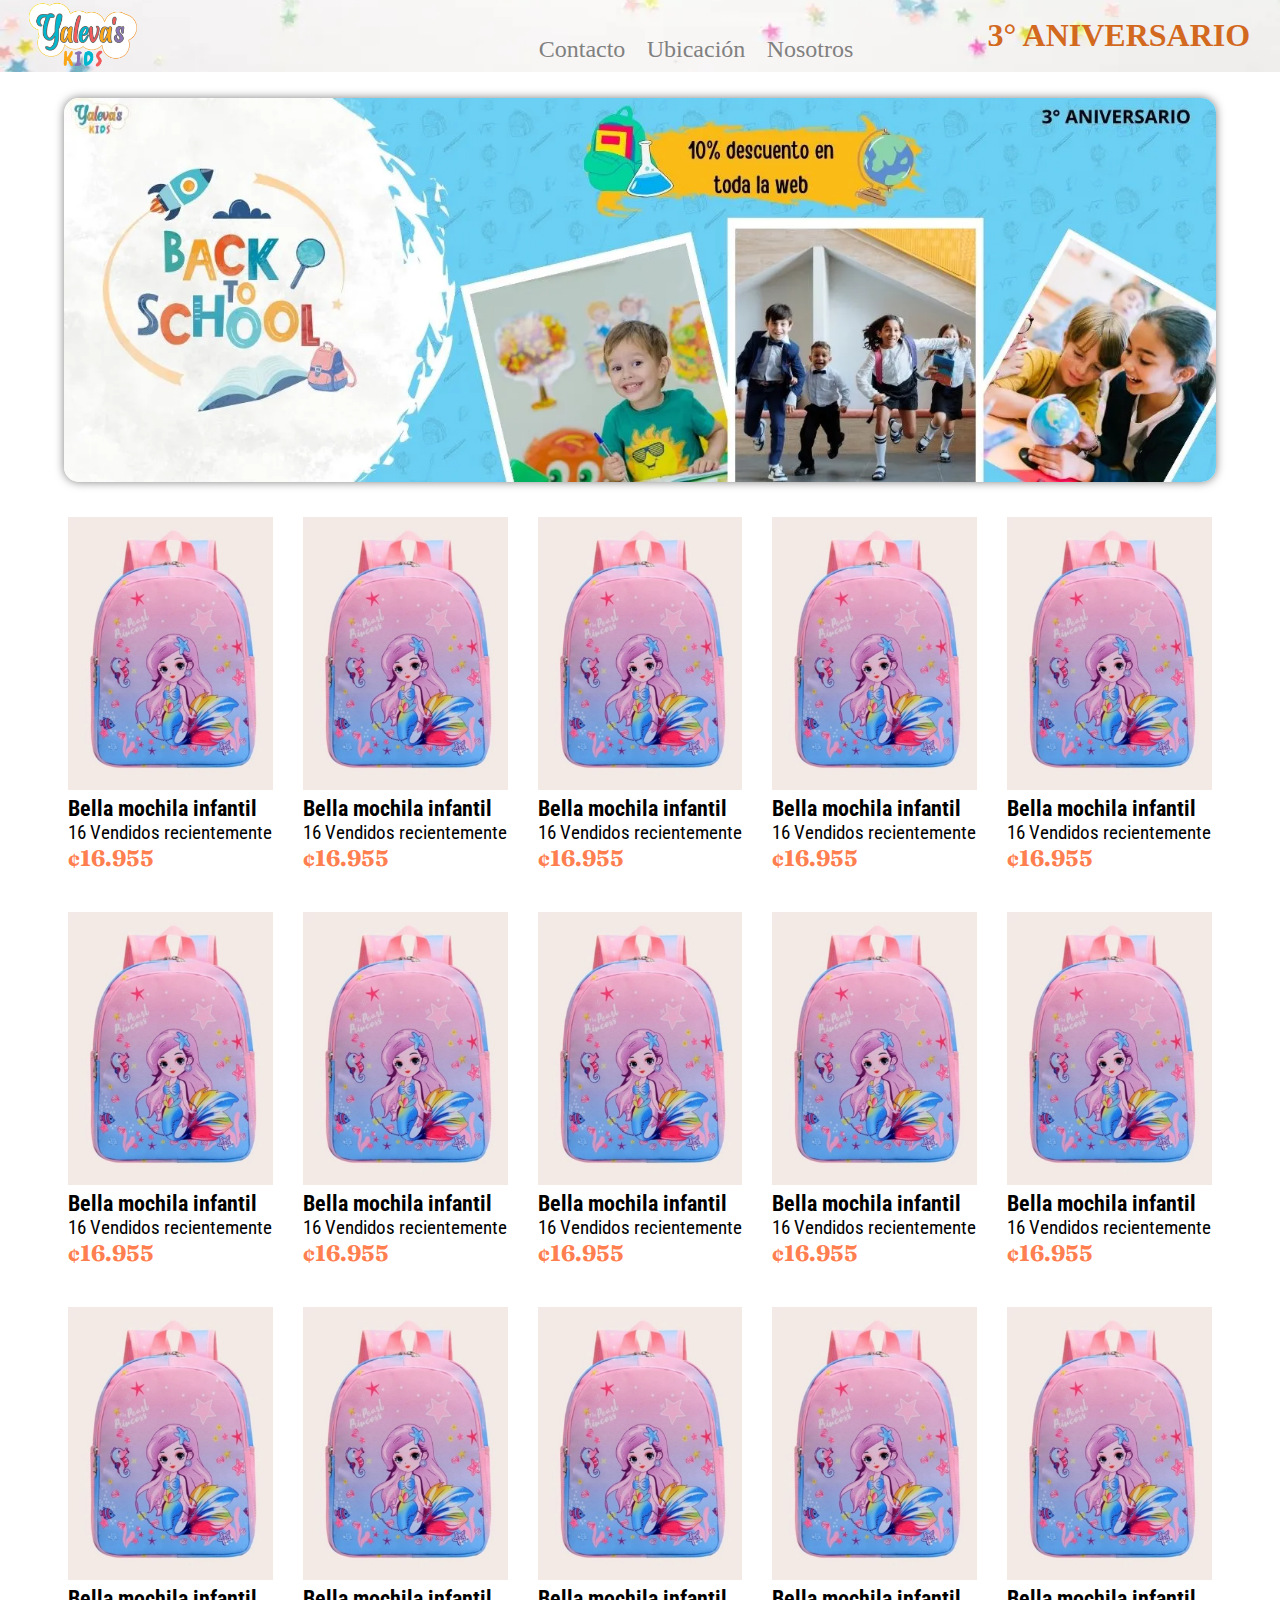
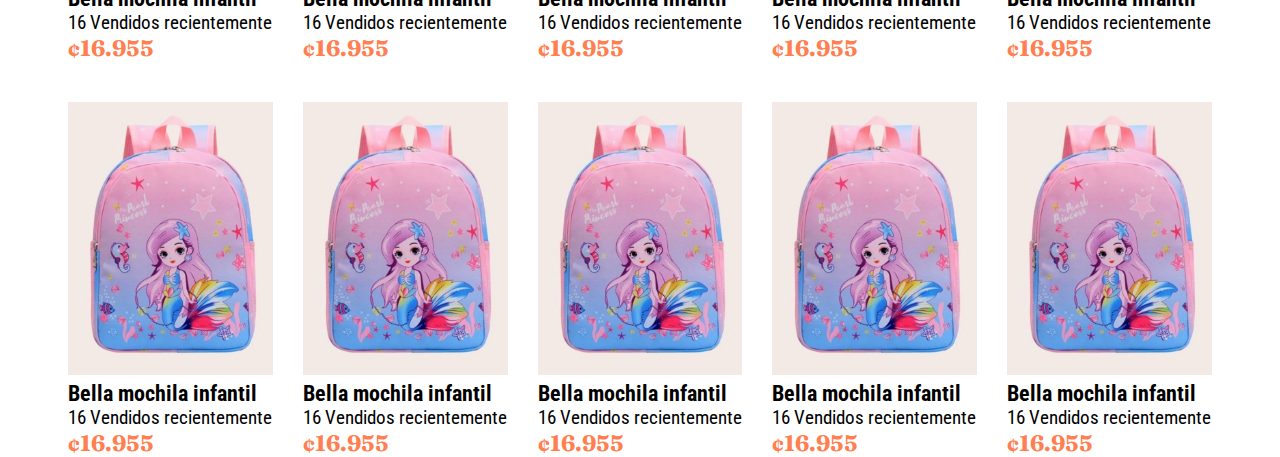
==== index.html @ 24a02878 "se desarrolla el responsive2" ====
<!DOCTYPE html>
<html lang="es">

<head>
  <meta charset="UTF-8">
  <meta name="viewport" content="width=device-width, initial-scale=1.0">
  <link rel="stylesheet" href="src/estilos/reset.css">
  <link rel="stylesheet" href="src/estilos/index.css">
  <link rel="stylesheet" href="src/estilos/articulo.css">

  <link rel="preconnect" href="https://fonts.googleapis.com">
  <link rel="preconnect" href="https://fonts.gstatic.com" crossorigin>
  <link rel="preconnect" href="https://fonts.googleapis.com">
  <link rel="preconnect" href="https://fonts.gstatic.com" crossorigin>
  <link rel="preconnect" href="https://fonts.googleapis.com">
  <link rel="preconnect" href="https://fonts.gstatic.com" crossorigin>
  <link
    href="https://fonts.googleapis.com/css2?family=Fraunces:opsz,wght@9..144,300;9..144,400;9..144,700&family=Roboto+Condensed:ital,wght@0,300;0,700;1,500&display=swap"
    rel="stylesheet">
  <title>Yaleva S</title>
</head>

<body>
  <header class="header-container">

    <img src="src/imagenes/img-paginas/YALEVAS-STORE-KIDS.webp" alt="LOGO" class="img_logo">


    <nav class="menu-superior">
      <a href="https://tinyurl.com/Contactowebyalevas" class="menu_superior-elemento">
        <p>Contacto</p>
      </a>
      <a href="" class="menu_superior-elemento">
        <p>Ubicación</p>
      </a>
      <a href="" class="menu_superior-elemento">
        <p>Nosotros</p>
      </a>
    </nav>


    <h1 class="titulo-aniversario">3° ANIVERSARIO</h1>
  </header>

  <main class="main-container">

      <picture class="banner-temporada">
        <source class="img_banner_temporada" media="(max-width: 600px)" srcset="src/imagenes/img-paginas/flayer-temporada1500px.webp">
        <source class="img_banner_temporada" media="(max-width: 1024px)" srcset="src/imagenes/img-paginas/flayer-temporada1500px.webp">
        <img class="img_banner_temporada" src="src/imagenes/img-paginas/flayer-temporada-escolar-web.webp" alt="Descripción de la imagen">
      </picture>

    <Section class="contenedor-articulos" id="contenedor-articulos">

    </Section>

  </main>

  <footer>
    <section class="contenedor-menu">

      <div class="menu-inferior">

        <a href="#" class="contenedor-icono">
          <img src="src/imagenes/iconos/icono-home.svg" alt="HOME" class="icono-menu">
          <p class="texto-menu">Inicio</p>
        </a>

        <a href="#" class="contenedor-icono">
          <img src="src/imagenes/iconos/icono-maps.svg" alt="MAPS" class="icono-menu">
          <p class="texto-menu">Ubicación</p>
        </a>

        <a href="https://tinyurl.com/Contacto-yalevas-movil" class="contenedor-icono">
          <img src="src/imagenes/iconos/icono-whatsapp.svg" alt="WHATSAPP" class="icono-menu">
          <p class="texto-menu">Contacto</p>
        </a>

        <a href="#" class="contenedor-icono">
          <img src="src/imagenes/iconos/bx-group.svg" alt="GRUPO" class="icono-menu">
          <p class="texto-menu">Grupo</p>
        </a>

        <a href="#" class="contenedor-icono">
          <img src="src/imagenes/iconos/icono-nosotros.svg" alt="INFO" class="icono-menu">
          <p class="texto-menu">Nosotros</p>
        </a>

      </div>
    </section>
  </footer>
  <script src="src/scripts/enviardatos.js"></script>
</body>

</html>
---- src/estilos/index.css ----
.header-container {
  display: grid;
  grid-template-columns: repeat(3, 1fr);
  width: 100%;
  height: 5%;
  align-items: center;
  flex-direction: row;
  background-image: url(../imagenes/img-paginas/banner2.webp);
  background-size: cover;
  background-repeat: no-repeat;
  background-position: center center;
}

.banner-superior {
  width: 100%;
  height: auto;
  position: absolute;
}

.img_logo {
  width: 30%;
  margin-left: 4%;
  position: relative;
}

.menu-superior {
  display: flex;
  justify-content: end;
  align-self: end;
  margin-bottom: 2%;
  gap: 5%;
}

.menu_superior-elemento {
  font-size: 1.5rem;
  text-decoration: none;
  color: gray;

}

.titulo-aniversario {
  display: flex;
  font-size: 2rem;
  font-weight: bold;
  justify-content: end;
  margin-right: 7%;
  color: chocolate;
}

.banner-temporada {
  display: flex;
  flex-wrap: wrap;
  justify-content: center;
  align-items: center;
  margin: 2% 0;

}

.img_banner_temporada {
  width: 90%;
  border-radius: 15px;
  box-shadow: 0 0 10px rgba(0, 0, 0, 0.5);
}

.contenedor-menu {
  display: none;
}


/* ↓↓ TABLET ↓↓ */
@media only screen and (min-width: 601px) and (max-width: 1024px) {
  * {
    box-sizing: border-box;
  }

  html,
  body {
    height: 100%;
    margin: 0;
    padding: 0;
  }

  body {
    display: flex;
    flex-direction: column;
    user-select: none;
  }

  .header-container {

    height: auto;
    grid-template-columns: repeat(2, 1fr);
    justify-content: space-around;
    padding: 5px;
    background-image: url(../imagenes/img-paginas/banner.webp);
  }

  .img_logo {
    width: 50%;
    height: auto;
  }

  .menu-superior {
    display: none;
  }

  .titulo-aniversario {
    display: flex;
    align-items: center;
    font-weight: 700;
    font-size: 2.5rem;
    font-family: 'Roboto Condensed', sans-serif;
  }

  .banner-temporada {
    width: 100%;
    display: flex;
    flex-wrap: wrap;
    justify-content: center;
    align-items: center;
    margin: 5% 0;
  }
  
  .img_banner_temporada {
    width: 60%;
    border-radius: 15px;
    box-shadow: 0 0 10px rgba(0, 0, 0, 0.5);
  }

  .envio-txt {
    background-color: palevioletred;
    padding: 5px;
    width: 100%;
    opacity: 70%;
  }

  

  footer {
    padding-bottom: 85px
  }

  .contenedor-menu {
    display: inline;
    position: fixed;
    bottom: 0;
    width: 100%;
    background-color: #f1f1f1;
    box-shadow: 0px -5px 5px 0px rgba(0, 0, 0, 0.1);
    padding: 10px;
    font-size: 16px;
    font-weight: bold;
  }

  .menu-inferior {
    width: 100%;
    display: flex;
    justify-content: space-around;
  }

  .contenedor-icono {
    display: flex;
    flex-direction: column;
    justify-content: center;
    color: black;
    font-family: 'Roboto Condensed', sans-serif;
    gap: 5px;
    text-decoration: none;
  }

  .icono-menu {
    height: 30px;
  }

}

/* ↓↓ MOVIL ↓↓ */
@media screen and (max-width: 600px) {
  * {
    box-sizing: border-box;
  }

  html,
  body {
    height: 100%;
    margin: 0;
    padding: 0;
  }

  body {
    display: flex;
    flex-direction: column;
    user-select: none;
  }

  .header-container {

    height: auto;
    grid-template-columns: repeat(2, 1fr);
    justify-content: space-around;

    padding: 5px;
    background-image: url(../imagenes/img-paginas/banner.webp);
    /* background-size: cover;
    background-repeat: no-repeat;
    background-position: center center; */
  }

  .img_logo {
    width: 50%;
    height: auto;
  }

  .menu-superior {
    display: none;
  }

  .titulo-aniversario {
    display: flex;
    align-items: center;
    font-weight: 700;
    font-size: 20px;
    font-family: 'Roboto Condensed', sans-serif;
  }

  .banner-temporada {
    width: 100%;
    display: flex;
    flex-wrap: wrap;
    justify-content: center;
    align-items: center;
    margin: 5% 0;
  }
  
  .img_banner_temporada {
    width: 70%;
    border-radius: 15px;
    box-shadow: 0 0 10px rgba(0, 0, 0, 0.5);
  }

  .envio-txt {
    background-color: palevioletred;
    padding: 5px;
    width: 100%;
    opacity: 70%;
  }

  footer {
    padding-bottom: 85px
  }

  .contenedor-menu {
    display: inline;
    position: fixed;
    bottom: 0;
    width: 100%;
    background-color: #f1f1f1;
    box-shadow: 0px -5px 5px 0px rgba(0, 0, 0, 0.1);
    padding: 10px;
    font-size: 16px;
    font-weight: bold;
  }

  .menu-inferior {
    width: 100%;
    display: flex;
    justify-content: space-around;
  }

  .contenedor-icono {
    display: flex;
    flex-direction: column;
    justify-content: center;
    color: black;
    font-family: 'Roboto Condensed', sans-serif;
    gap: 5px;
    text-decoration: none;
  }

  .icono-menu {
    height: 30px;
  }

}
---- src/estilos/articulo.css ----
.contenedor-articulos {
	display: flex;
	flex-wrap: wrap;
	justify-content: center;
	gap: 30px;
}

.caja-articulo {
	display: flex;
	flex-direction: column;
	width: 16%;
	margin-top: 10px;
	text-decoration: none;
	color: black;
}

.caja_imagen-articulo {
	display: flex;
	width: 100%;

}

.nombre-txt {
	font-weight: bold;
}

.imagen-articulo {
	width: 100%;
}

.descripciones {
	font-family: 'Roboto Condensed', sans-serif;
	margin-top: 5px;
	font-size: 1.4rem;
}

.no-vendidos {
	font-size: 1.2rem;
}

.precio-txt {
	font-family: 'Fraunces', serif;
	font-weight: bold;
	color: coral;
}

/* ↓↓ TABLET ↓↓ */
@media only screen and (min-width: 526px) and (max-width: 1024px) {

	.contenedor-articulos {
		display: flex;
		flex-wrap: wrap;
		justify-content: center;
		margin: 5px;
		gap: 0;
	}

	.caja-articulo {
		display: flex;
		flex-direction: column;
		align-items: center;
		width: 20%;
		margin-top: 10px;
		text-decoration: none;
		color: black;
	}

	.caja_imagen-articulo {
		display: flex;
		justify-content: center;
	}

	.nombre-txt {
		font-weight: bold;
	}

	.imagen-articulo {
		width: 90%;
	}
	
	.descripciones {
		display: flex;
		flex-direction: column;
		justify-content: center;
		width: 90%;
		font-family: 'Roboto Condensed', sans-serif;
		margin-top: 5px;
		font-size: 1.07rem;
	}	

	.no-vendidos {
		font-size: .87rem;
	}
	
	.precio-txt {
		font-family: 'Fraunces', serif;
		font-weight: bold;
		color: coral;
		font-size: 1.5rem;
	}
}

/* ↓↓ MOVIL ↓↓ */
@media only screen and (min-width: 200px) and (max-width: 525px) {

	.contenedor-articulos {
		display: flex;
		flex-wrap: wrap;
		justify-content: center;
		gap: 0;
		margin: 5px;
	}

	.caja-articulo {
		display: flex;
		flex-direction: column;
		align-items: center;
		width: 50%;
		margin-top: 10px;
		text-decoration: none;
		color: black;
	}

	.caja_imagen-articulo {
		display: flex;
		justify-content: center;
	}

	.nombre-txt {
		font-weight: bold;
		
	}

	.imagen-articulo {
		width: 90%;
	}
	
	.descripciones {
		display: flex;
		flex-direction: column;
		justify-content: center;
		width: 90%;
		font-family: 'Roboto Condensed', sans-serif;
		margin-top: 5px;
		font-size: 18px;
	}

	.no-vendidos {
		font-size: 10px;
	}
	
	.precio-txt {
		font-family: 'Fraunces', serif;
		font-weight: bold;
		color: coral;
	}
}
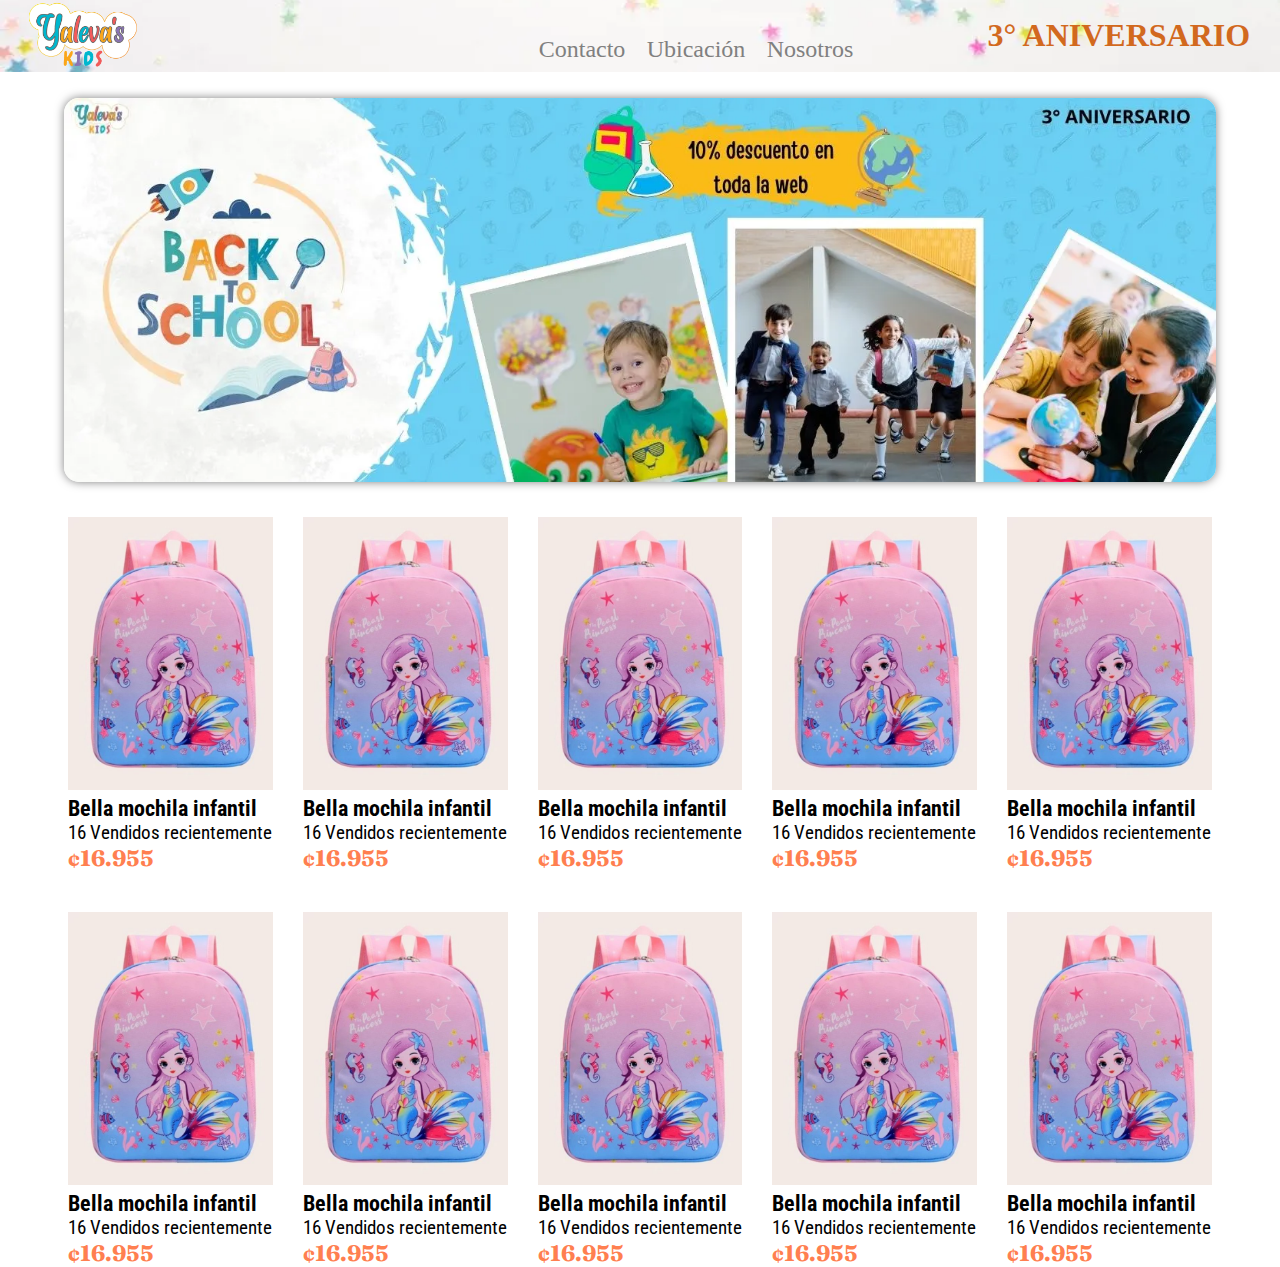
==== commit 74a1d49a: "se agtegan varios archivos js y se hace la integracion para crear elementos en la matris en base al " ====
--- a/index.html
+++ b/index.html
@@ -7,6 +7,7 @@
   <link rel="stylesheet" href="src/estilos/reset.css">
   <link rel="stylesheet" href="src/estilos/index.css">
   <link rel="stylesheet" href="src/estilos/articulo.css">
+  <link rel="stylesheet" href="src/estilos/header.css">
 
   <link rel="preconnect" href="https://fonts.googleapis.com">
   <link rel="preconnect" href="https://fonts.gstatic.com" crossorigin>
@@ -33,7 +34,7 @@
       <a href="" class="menu_superior-elemento">
         <p>Ubicación</p>
       </a>
-      <a href="" class="menu_superior-elemento">
+      <a href="matriz.html" class="menu_superior-elemento">
         <p>Nosotros</p>
       </a>
     </nav>
@@ -81,7 +82,7 @@
           <p class="texto-menu">Grupo</p>
         </a>
 
-        <a href="#" class="contenedor-icono">
+        <a href="matriz.html" class="contenedor-icono">
           <img src="src/imagenes/iconos/icono-nosotros.svg" alt="INFO" class="icono-menu">
           <p class="texto-menu">Nosotros</p>
         </a>
@@ -89,7 +90,7 @@
       </div>
     </section>
   </footer>
-  <script src="src/scripts/enviardatos.js"></script>
+  <script src="src/scripts/mostrardatos-index.js"></script>
 </body>
 
 </html>--- a/src/estilos/index.css
+++ b/src/estilos/index.css
@@ -1,4 +1,4 @@
-.header-container {
+/* .header-container {
   display: grid;
   grid-template-columns: repeat(3, 1fr);
   width: 100%;
@@ -9,7 +9,7 @@
   background-size: cover;
   background-repeat: no-repeat;
   background-position: center center;
-}
+} */
 
 .banner-superior {
   width: 100%;
@@ -17,35 +17,34 @@
   position: absolute;
 }
 
-.img_logo {
+/* .img_logo {
   width: 30%;
   margin-left: 4%;
   position: relative;
-}
-
-.menu-superior {
+} */
+
+/* .menu-superior {
   display: flex;
   justify-content: end;
   align-self: end;
   margin-bottom: 2%;
   gap: 5%;
-}
-
-.menu_superior-elemento {
+} */
+
+/* .menu_superior-elemento {
   font-size: 1.5rem;
   text-decoration: none;
   color: gray;
-
-}
-
-.titulo-aniversario {
+} */
+
+/* .titulo-aniversario {
   display: flex;
   font-size: 2rem;
   font-weight: bold;
   justify-content: end;
   margin-right: 7%;
   color: chocolate;
-}
+} */
 
 .banner-temporada {
   display: flex;
@@ -86,31 +85,30 @@
     user-select: none;
   }
 
-  .header-container {
-
+  /* .header-container {
     height: auto;
     grid-template-columns: repeat(2, 1fr);
     justify-content: space-around;
     padding: 5px;
     background-image: url(../imagenes/img-paginas/banner.webp);
-  }
-
-  .img_logo {
+  } */
+
+  /* .img_logo {
     width: 50%;
     height: auto;
-  }
-
-  .menu-superior {
+  } */
+
+  /* .menu-superior {
     display: none;
-  }
-
-  .titulo-aniversario {
+  } */
+
+  /* .titulo-aniversario {
     display: flex;
     align-items: center;
     font-weight: 700;
     font-size: 2.5rem;
     font-family: 'Roboto Condensed', sans-serif;
-  }
+  } */
 
   .banner-temporada {
     width: 100%;
@@ -193,17 +191,12 @@
     user-select: none;
   }
 
-  .header-container {
-
+  /* .header-container {
     height: auto;
     grid-template-columns: repeat(2, 1fr);
     justify-content: space-around;
-
     padding: 5px;
     background-image: url(../imagenes/img-paginas/banner.webp);
-    /* background-size: cover;
-    background-repeat: no-repeat;
-    background-position: center center; */
   }
 
   .img_logo {
@@ -221,7 +214,7 @@
     font-weight: 700;
     font-size: 20px;
     font-family: 'Roboto Condensed', sans-serif;
-  }
+  } */
 
   .banner-temporada {
     width: 100%;
--- a/src/estilos/header.css
+++ b/src/estilos/header.css
@@ -0,0 +1,98 @@
+.header-container {
+  display: grid;
+  grid-template-columns: repeat(3, 1fr);
+  width: 100%;
+  height: 5%;
+  
+  align-items: center;
+  flex-direction: row;
+  background-image: url(../imagenes/img-paginas/banner2.webp);
+  background-size: cover;
+  background-repeat: no-repeat;
+  background-position: center center;
+}
+
+.img_logo {
+  width: 30%;
+  margin-left: 4%;
+  cursor: pointer;
+  position: relative;
+}
+
+.menu-superior {
+  display: flex;
+  justify-content: end;
+  align-self: end;
+  margin-bottom: 2%;
+  gap: 5%;
+}
+
+.menu_superior-elemento {
+  font-size: 1.5rem;
+  text-decoration: none;
+  color: gray;
+}
+
+.titulo-aniversario {
+  display: flex;
+  font-size: 2rem;
+  font-weight: bold;
+  justify-content: end;
+  margin-right: 7%;
+  color: chocolate;
+}
+
+/* ↓↓ TABLET ↓↓ */
+@media only screen and (min-width: 601px) and (max-width: 1024px) {
+  .header-container {
+    height: auto;
+    grid-template-columns: repeat(2, 1fr);
+    justify-content: space-around;
+    padding: 5px;
+    background-image: url(../imagenes/img-paginas/banner.webp);
+  }
+
+  .img_logo {
+    width: 50%;
+    height: auto;
+  }
+
+  .menu-superior {
+    display: none;
+  }
+
+  .titulo-aniversario {
+    display: flex;
+    align-items: center;
+    font-weight: 700;
+    font-size: 2.5rem;
+    font-family: 'Roboto Condensed', sans-serif;
+  }
+}
+
+/* ↓↓ MOVIL ↓↓ */
+@media screen and (max-width: 600px) {
+  .header-container {
+    height: auto;
+    grid-template-columns: repeat(2, 1fr);
+    justify-content: space-around;
+    background-image: url(../imagenes/img-paginas/banner.webp);
+  }
+
+  .img_logo {
+    width: 50%;
+    height: auto;
+  }
+
+  .menu-superior {
+    display: none;
+  }
+
+  .titulo-aniversario {
+    display: flex;
+    align-items: center;
+    font-weight: 700;
+    font-size: 20px;
+    font-family: 'Roboto Condensed', sans-serif;
+  }
+}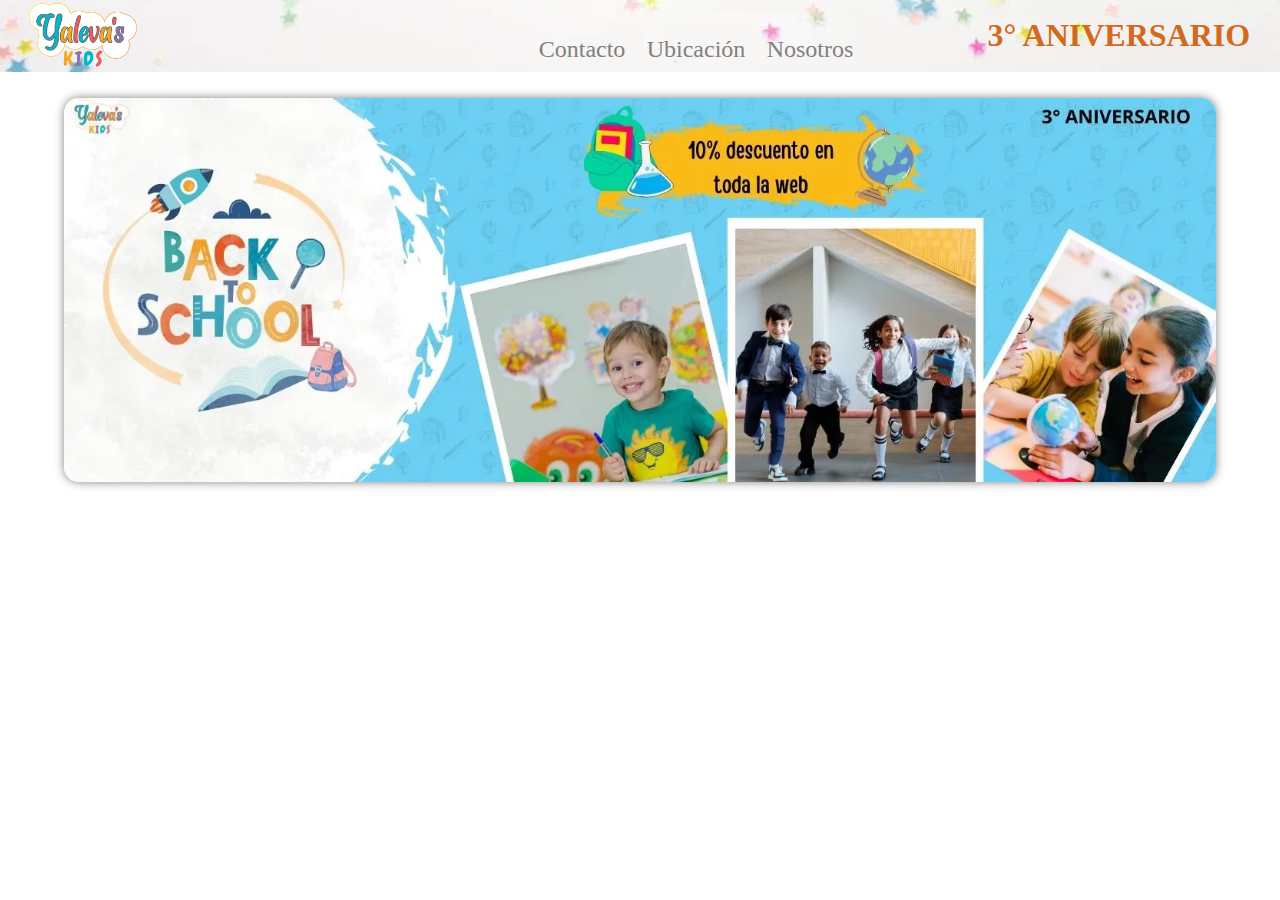
==== commit 8c483b76: "se separa el css del menu inferior para movil y se eliminan estilos no necesarios" ====
--- a/index.html
+++ b/index.html
@@ -8,6 +8,7 @@
   <link rel="stylesheet" href="src/estilos/index.css">
   <link rel="stylesheet" href="src/estilos/articulo.css">
   <link rel="stylesheet" href="src/estilos/header.css">
+  <link rel="stylesheet" href="src/estilos/menu.css">
 
   <link rel="preconnect" href="https://fonts.googleapis.com">
   <link rel="preconnect" href="https://fonts.gstatic.com" crossorigin>
--- a/src/estilos/index.css
+++ b/src/estilos/index.css
@@ -1,50 +1,8 @@
-/* .header-container {
-  display: grid;
-  grid-template-columns: repeat(3, 1fr);
-  width: 100%;
-  height: 5%;
-  align-items: center;
-  flex-direction: row;
-  background-image: url(../imagenes/img-paginas/banner2.webp);
-  background-size: cover;
-  background-repeat: no-repeat;
-  background-position: center center;
-} */
-
 .banner-superior {
   width: 100%;
   height: auto;
   position: absolute;
 }
-
-/* .img_logo {
-  width: 30%;
-  margin-left: 4%;
-  position: relative;
-} */
-
-/* .menu-superior {
-  display: flex;
-  justify-content: end;
-  align-self: end;
-  margin-bottom: 2%;
-  gap: 5%;
-} */
-
-/* .menu_superior-elemento {
-  font-size: 1.5rem;
-  text-decoration: none;
-  color: gray;
-} */
-
-/* .titulo-aniversario {
-  display: flex;
-  font-size: 2rem;
-  font-weight: bold;
-  justify-content: end;
-  margin-right: 7%;
-  color: chocolate;
-} */
 
 .banner-temporada {
   display: flex;
@@ -61,9 +19,7 @@
   box-shadow: 0 0 10px rgba(0, 0, 0, 0.5);
 }
 
-.contenedor-menu {
-  display: none;
-}
+
 
 
 /* ↓↓ TABLET ↓↓ */
@@ -84,31 +40,6 @@
     flex-direction: column;
     user-select: none;
   }
-
-  /* .header-container {
-    height: auto;
-    grid-template-columns: repeat(2, 1fr);
-    justify-content: space-around;
-    padding: 5px;
-    background-image: url(../imagenes/img-paginas/banner.webp);
-  } */
-
-  /* .img_logo {
-    width: 50%;
-    height: auto;
-  } */
-
-  /* .menu-superior {
-    display: none;
-  } */
-
-  /* .titulo-aniversario {
-    display: flex;
-    align-items: center;
-    font-weight: 700;
-    font-size: 2.5rem;
-    font-family: 'Roboto Condensed', sans-serif;
-  } */
 
   .banner-temporada {
     width: 100%;
@@ -132,42 +63,8 @@
     opacity: 70%;
   }
 
-  
-
   footer {
     padding-bottom: 85px
-  }
-
-  .contenedor-menu {
-    display: inline;
-    position: fixed;
-    bottom: 0;
-    width: 100%;
-    background-color: #f1f1f1;
-    box-shadow: 0px -5px 5px 0px rgba(0, 0, 0, 0.1);
-    padding: 10px;
-    font-size: 16px;
-    font-weight: bold;
-  }
-
-  .menu-inferior {
-    width: 100%;
-    display: flex;
-    justify-content: space-around;
-  }
-
-  .contenedor-icono {
-    display: flex;
-    flex-direction: column;
-    justify-content: center;
-    color: black;
-    font-family: 'Roboto Condensed', sans-serif;
-    gap: 5px;
-    text-decoration: none;
-  }
-
-  .icono-menu {
-    height: 30px;
   }
 
 }
@@ -190,31 +87,6 @@
     flex-direction: column;
     user-select: none;
   }
-
-  /* .header-container {
-    height: auto;
-    grid-template-columns: repeat(2, 1fr);
-    justify-content: space-around;
-    padding: 5px;
-    background-image: url(../imagenes/img-paginas/banner.webp);
-  }
-
-  .img_logo {
-    width: 50%;
-    height: auto;
-  }
-
-  .menu-superior {
-    display: none;
-  }
-
-  .titulo-aniversario {
-    display: flex;
-    align-items: center;
-    font-weight: 700;
-    font-size: 20px;
-    font-family: 'Roboto Condensed', sans-serif;
-  } */
 
   .banner-temporada {
     width: 100%;
@@ -242,36 +114,4 @@
     padding-bottom: 85px
   }
 
-  .contenedor-menu {
-    display: inline;
-    position: fixed;
-    bottom: 0;
-    width: 100%;
-    background-color: #f1f1f1;
-    box-shadow: 0px -5px 5px 0px rgba(0, 0, 0, 0.1);
-    padding: 10px;
-    font-size: 16px;
-    font-weight: bold;
-  }
-
-  .menu-inferior {
-    width: 100%;
-    display: flex;
-    justify-content: space-around;
-  }
-
-  .contenedor-icono {
-    display: flex;
-    flex-direction: column;
-    justify-content: center;
-    color: black;
-    font-family: 'Roboto Condensed', sans-serif;
-    gap: 5px;
-    text-decoration: none;
-  }
-
-  .icono-menu {
-    height: 30px;
-  }
-
 }--- a/src/estilos/articulo.css
+++ b/src/estilos/articulo.css
@@ -9,6 +9,7 @@
 	display: flex;
 	flex-direction: column;
 	width: 16%;
+	cursor: pointer;
 	margin-top: 10px;
 	text-decoration: none;
 	color: black;
--- a/src/estilos/menu.css
+++ b/src/estilos/menu.css
@@ -0,0 +1,75 @@
+.contenedor-menu {
+    display: none;
+}
+
+/* ↓↓ TABLET ↓↓ */
+@media only screen and (min-width: 601px) and (max-width: 1024px) {
+    .contenedor-menu {
+        display: inline;
+        position: fixed;
+        bottom: 0;
+        width: 100%;
+        background-color: #f1f1f1;
+        box-shadow: 0px -5px 5px 0px rgba(0, 0, 0, 0.1);
+        padding: 10px;
+        font-size: 16px;
+        font-weight: bold;
+    }
+
+    .menu-inferior {
+        width: 100%;
+        display: flex;
+        justify-content: space-around;
+    }
+
+    .contenedor-icono {
+        display: flex;
+        flex-direction: column;
+        justify-content: center;
+        color: black;
+        font-family: 'Roboto Condensed', sans-serif;
+        gap: 5px;
+        text-decoration: none;
+    }
+
+    .icono-menu {
+        height: 30px;
+    }
+}
+
+/* ↓↓ MOVIL ↓↓ */
+@media screen and (max-width: 600px) {
+
+    .contenedor-menu {
+        display: inline;
+        position: fixed;
+        bottom: 0;
+        width: 100%;
+        background-color: #f1f1f1;
+        box-shadow: 0px -5px 5px 0px rgba(0, 0, 0, 0.1);
+        padding: 10px;
+        font-size: 16px;
+        font-weight: bold;
+    }
+
+    .menu-inferior {
+        width: 100%;
+        display: flex;
+        justify-content: space-around;
+    }
+
+    .contenedor-icono {
+        display: flex;
+        flex-direction: column;
+        justify-content: center;
+        color: black;
+        font-family: 'Roboto Condensed', sans-serif;
+        gap: 5px;
+        text-decoration: none;
+    }
+
+    .icono-menu {
+        height: 30px;
+    }
+
+}